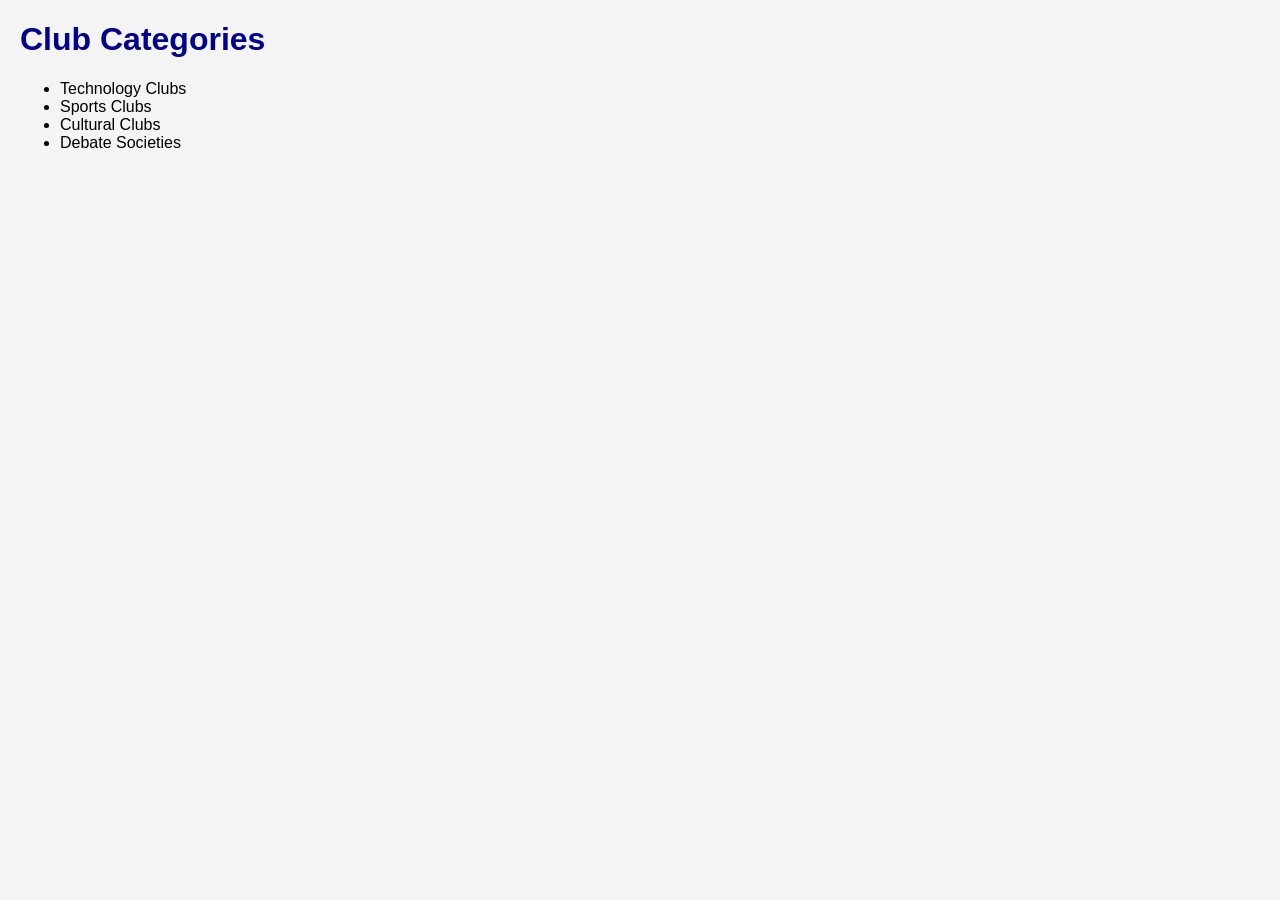
==== src/clubs.html @ 6634ff78 "added basic HTML pages and CSS" ====
<!DOCTYPE html>
<html>
<head>
    <title>Clubs</title>
    <link rel="stylesheet" href="../styles/style.css">
</head>
<body>

    <h1>Club Categories</h1>

    <ul>
        <li>Technology Clubs</li>
        <li>Sports Clubs</li>
        <li>Cultural Clubs</li>
        <li>Debate Societies</li>
    </ul>

</body>
</html>
---- styles/style.css ----
body {
    font-family: Arial;
    margin: 20px;
    background-color: #f4f4f4;
}

h1 {
    color: darkblue;
}

nav a {
    margin: 10px;
    text-decoration: none;
    color: black;
}

nav a:hover {
    color: blue;
}

/* MEDIA QUERY (IMPORTANT FOR MARKS) */
@media (max-width: 600px) {
    body {
        background-color: lightgray;
    }

    nav a {
        display: block;
        margin: 5px 0;
    }
}
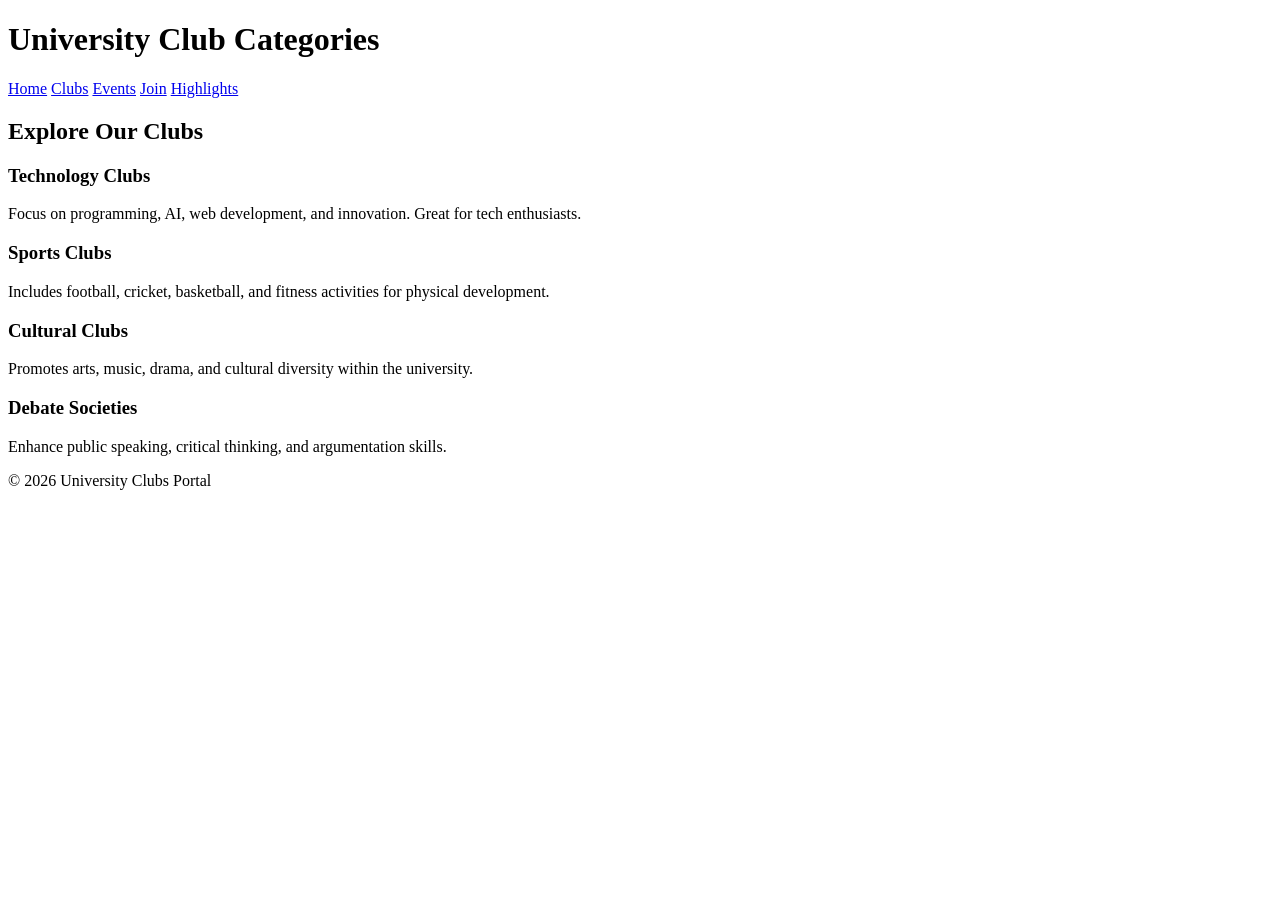
==== commit 64fbe467: "Added clubs page and updated CSS with responsive design" ====
--- a/src/clubs.html
+++ b/src/clubs.html
@@ -1,19 +1,52 @@
 <!DOCTYPE html>
-<html>
+<html lang="en">
 <head>
-    <title>Clubs</title>
-    <link rel="stylesheet" href="../styles/style.css">
+    <meta charset="UTF-8">
+    <meta name="viewport" content="width=device-width, initial-scale=1.0">
+    <title>Club Categories</title>
+    <link rel="stylesheet" href="../styles/styles.css">
 </head>
 <body>
 
-    <h1>Club Categories</h1>
+<header>
+    <h1>University Club Categories</h1>
+    <nav>
+        <a href="index.html">Home</a>
+        <a href="clubs.html">Clubs</a>
+        <a href="events.html">Events</a>
+        <a href="join.html">Join</a>
+        <a href="highlights.html">Highlights</a>
+    </nav>
+</header>
 
-    <ul>
-        <li>Technology Clubs</li>
-        <li>Sports Clubs</li>
-        <li>Cultural Clubs</li>
-        <li>Debate Societies</li>
-    </ul>
+<section class="container">
+    <h2>Explore Our Clubs</h2>
+
+    <div class="club">
+        <h3>Technology Clubs</h3>
+        <p>Focus on programming, AI, web development, and innovation. Great for tech enthusiasts.</p>
+    </div>
+
+    <div class="club">
+        <h3>Sports Clubs</h3>
+        <p>Includes football, cricket, basketball, and fitness activities for physical development.</p>
+    </div>
+
+    <div class="club">
+        <h3>Cultural Clubs</h3>
+        <p>Promotes arts, music, drama, and cultural diversity within the university.</p>
+    </div>
+
+    <div class="club">
+        <h3>Debate Societies</h3>
+        <p>Enhance public speaking, critical thinking, and argumentation skills.</p>
+    </div>
+
+</section>
+
+<footer>
+    <p>© 2026 University Clubs Portal</p>
+</footer>
 
 </body>
 </html>
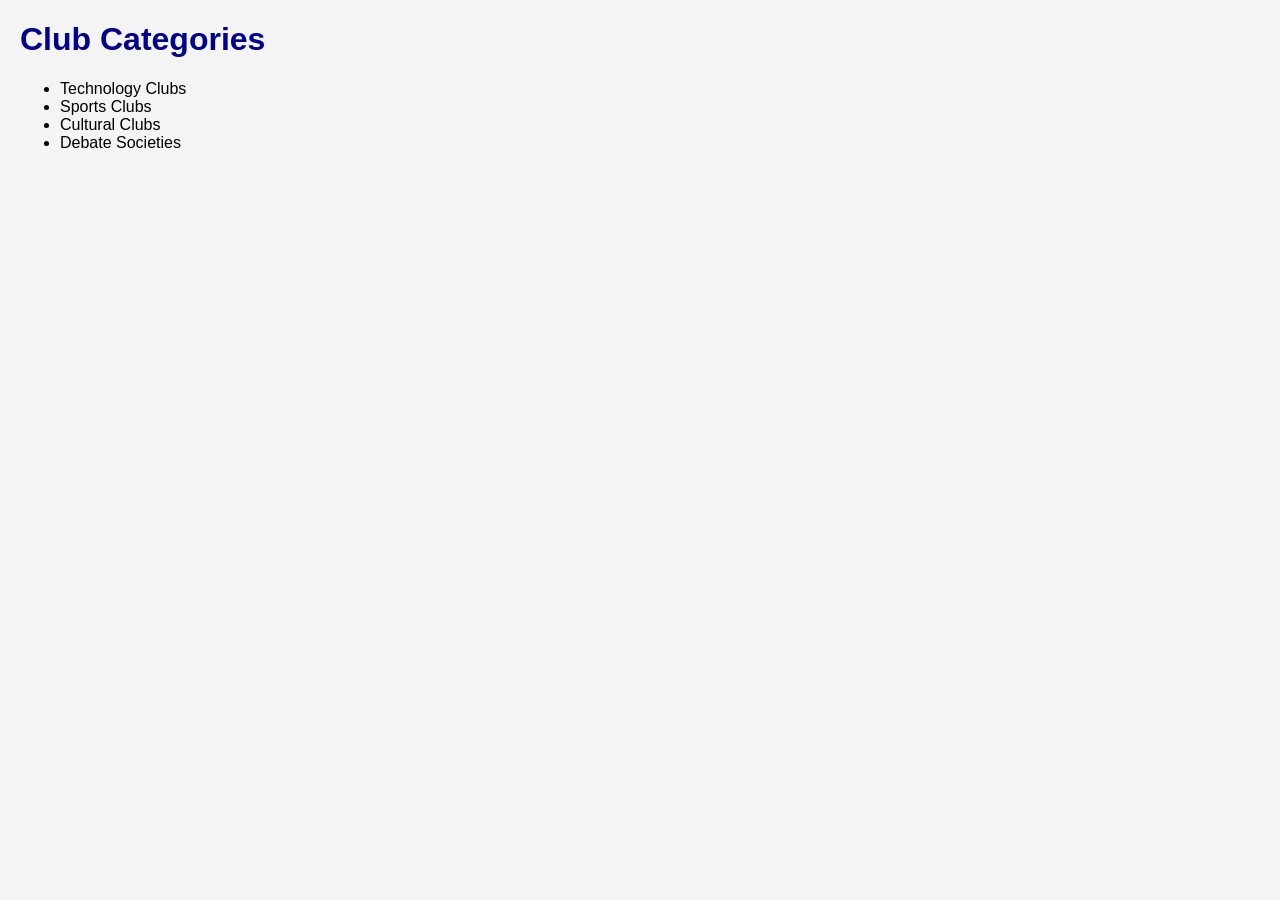
==== commit e0bd8a1d: "Merge 74e3715d9492571cdde84331e32d129b619f80eb into a8b55f3d768a52c617a30f2fc7842aaa315f022a" ====
--- a/src/clubs.html
+++ b/src/clubs.html
@@ -1,52 +1,19 @@
 <!DOCTYPE html>
-<html lang="en">
+<html>
 <head>
-    <meta charset="UTF-8">
-    <meta name="viewport" content="width=device-width, initial-scale=1.0">
-    <title>Club Categories</title>
-    <link rel="stylesheet" href="../styles/styles.css">
+    <title>Clubs</title>
+    <link rel="stylesheet" href="../styles/style.css">
 </head>
 <body>
 
-<header>
-    <h1>University Club Categories</h1>
-    <nav>
-        <a href="index.html">Home</a>
-        <a href="clubs.html">Clubs</a>
-        <a href="events.html">Events</a>
-        <a href="join.html">Join</a>
-        <a href="highlights.html">Highlights</a>
-    </nav>
-</header>
+    <h1>Club Categories</h1>
 
-<section class="container">
-    <h2>Explore Our Clubs</h2>
-
-    <div class="club">
-        <h3>Technology Clubs</h3>
-        <p>Focus on programming, AI, web development, and innovation. Great for tech enthusiasts.</p>
-    </div>
-
-    <div class="club">
-        <h3>Sports Clubs</h3>
-        <p>Includes football, cricket, basketball, and fitness activities for physical development.</p>
-    </div>
-
-    <div class="club">
-        <h3>Cultural Clubs</h3>
-        <p>Promotes arts, music, drama, and cultural diversity within the university.</p>
-    </div>
-
-    <div class="club">
-        <h3>Debate Societies</h3>
-        <p>Enhance public speaking, critical thinking, and argumentation skills.</p>
-    </div>
-
-</section>
-
-<footer>
-    <p>© 2026 University Clubs Portal</p>
-</footer>
+    <ul>
+        <li>Technology Clubs</li>
+        <li>Sports Clubs</li>
+        <li>Cultural Clubs</li>
+        <li>Debate Societies</li>
+    </ul>
 
 </body>
 </html>
--- a/styles/style.css
+++ b/styles/style.css
@@ -0,0 +1,76 @@
+body {
+    font-family: Arial;
+    margin: 20px;
+    background-color: #f4f4f4;
+}
+
+h1 {
+    color: darkblue;
+}
+
+nav a {
+    margin: 10px;
+    text-decoration: none;
+    color: black;
+}
+
+nav a:hover {
+    color: blue;
+}
+body {
+    font-family: Arial;
+    margin: 20px;
+    background-color: #f4f4f4;
+}
+
+h1 {
+    color: darkblue;
+}
+
+nav a {
+    margin: 10px;
+    text-decoration: none;
+    color: black;
+}
+
+nav a:hover {
+    color: blue;
+}
+
+/* MEDIA QUERY (IMPORTANT FOR MARKS) */
+@media (max-width: 600px) {
+    body {
+        background-color: lightgray;
+    }
+
+    nav a {
+        display: block;
+        margin: 5px 0;
+    }
+    .event {
+    background: #eaf2f8;
+    padding: 15px;
+    margin: 10px 0;
+    border-radius: 8px;
+}
+
+/* Responsive Design */
+@media (max-width: 768px) {
+    .event {
+        font-size: 14px;
+        padding: 10px;
+    }
+}
+}
+
+/* MEDIA QUERY (IMPORTANT FOR MARKS) */
+@media (max-width: 600px) {
+    body {
+        background-color: lightgray;
+    }
+
+    nav a {
+        display: block;
+        margin: 5px 0;
+    }
+}
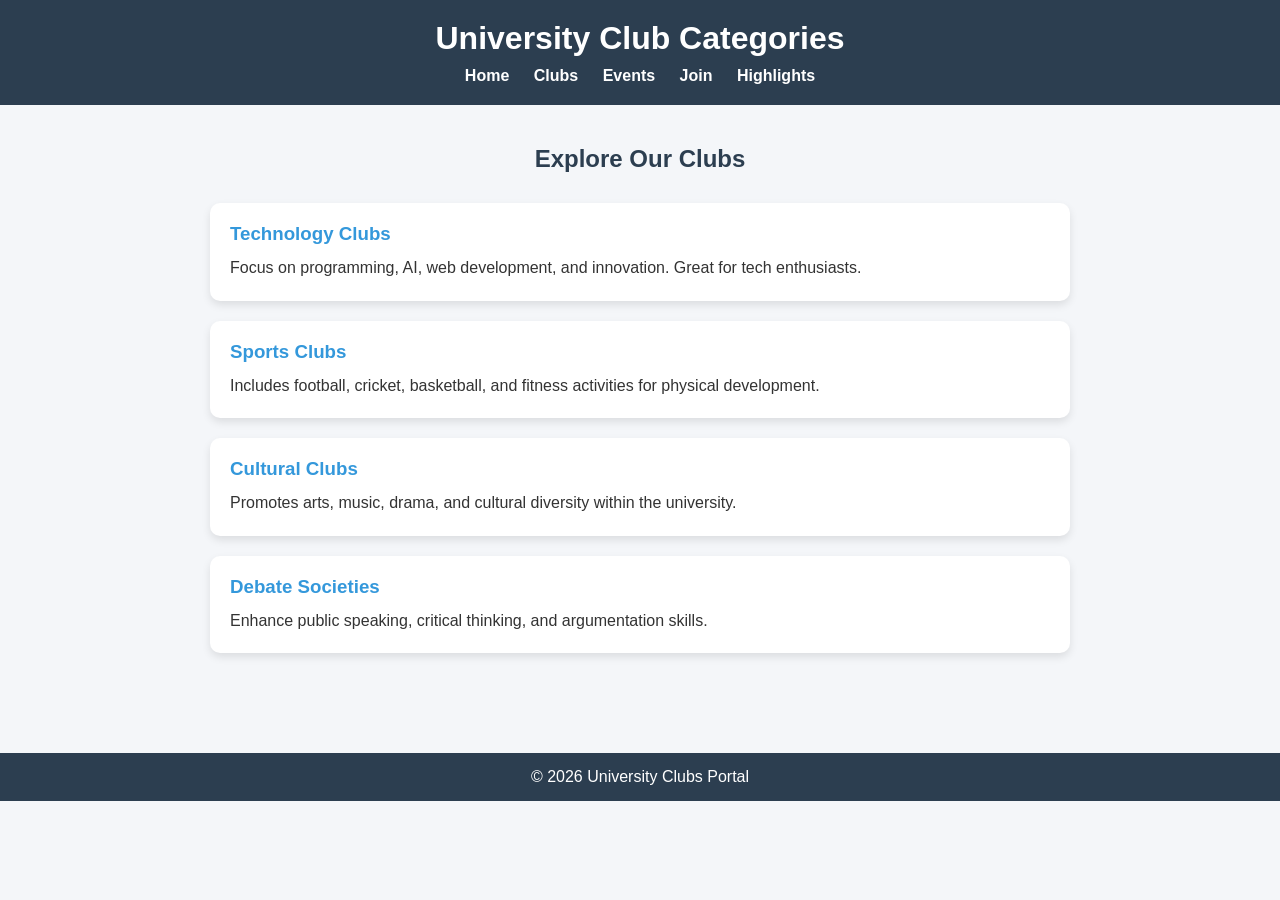
==== commit fe79ee29: "Clubs page along CSS added with all functionalities by Kashuf" ====
--- a/src/clubs.html
+++ b/src/clubs.html
@@ -1,19 +1,148 @@
 <!DOCTYPE html>
-<html>
+<html lang="en">
 <head>
-    <title>Clubs</title>
-    <link rel="stylesheet" href="../styles/style.css">
+    <meta charset="UTF-8">
+    <meta name="viewport" content="width=device-width, initial-scale=1.0">
+    <title>Club Categories</title>
+
+    <style>
+        /* Reset & base styles */
+        * {
+            margin: 0;
+            padding: 0;
+            box-sizing: border-box;
+            font-family: Arial, sans-serif;
+        }
+
+        body {
+            background-color: #f4f6f9;
+            color: #333;
+        }
+
+        /* Header */
+        header {
+            background-color: #2c3e50;
+            color: white;
+            padding: 20px;
+            text-align: center;
+        }
+
+        header h1 {
+            margin-bottom: 10px;
+        }
+
+        nav a {
+            color: white;
+            margin: 0 10px;
+            text-decoration: none;
+            font-weight: bold;
+        }
+
+        nav a:hover {
+            text-decoration: underline;
+        }
+
+        /* Container */
+        .container {
+            padding: 40px 20px;
+            max-width: 900px;
+            margin: auto;
+        }
+
+        .container h2 {
+            text-align: center;
+            margin-bottom: 30px;
+            color: #2c3e50;
+        }
+
+        /* Club Cards */
+        .club {
+            background: white;
+            padding: 20px;
+            margin-bottom: 20px;
+            border-radius: 10px;
+            box-shadow: 0 4px 8px rgba(0,0,0,0.1);
+            transition: transform 0.2s, box-shadow 0.2s;
+        }
+
+        .club:hover {
+            transform: translateY(-5px);
+            box-shadow: 0 6px 12px rgba(0,0,0,0.15);
+        }
+
+        .club h3 {
+            color: #3498db;
+            margin-bottom: 10px;
+        }
+
+        .club p {
+            line-height: 1.6;
+        }
+
+        /* Footer */
+        footer {
+            text-align: center;
+            padding: 15px;
+            background-color: #2c3e50;
+            color: white;
+            margin-top: 40px;
+        }
+
+        /* Responsive */
+        @media (max-width: 600px) {
+            nav {
+                display: flex;
+                flex-direction: column;
+                gap: 10px;
+            }
+
+            nav a {
+                margin: 5px 0;
+            }
+        }
+    </style>
 </head>
 <body>
 
-    <h1>Club Categories</h1>
+<header>
+    <h1>University Club Categories</h1>
+    <nav>
+        <a href="index.html">Home</a>
+        <a href="clubs.html">Clubs</a>
+        <a href="events.html">Events</a>
+        <a href="join.html">Join</a>
+        <a href="highlights.html">Highlights</a>
+    </nav>
+</header>
 
-    <ul>
-        <li>Technology Clubs</li>
-        <li>Sports Clubs</li>
-        <li>Cultural Clubs</li>
-        <li>Debate Societies</li>
-    </ul>
+<section class="container">
+    <h2>Explore Our Clubs</h2>
+
+    <div class="club">
+        <h3>Technology Clubs</h3>
+        <p>Focus on programming, AI, web development, and innovation. Great for tech enthusiasts.</p>
+    </div>
+
+    <div class="club">
+        <h3>Sports Clubs</h3>
+        <p>Includes football, cricket, basketball, and fitness activities for physical development.</p>
+    </div>
+
+    <div class="club">
+        <h3>Cultural Clubs</h3>
+        <p>Promotes arts, music, drama, and cultural diversity within the university.</p>
+    </div>
+
+    <div class="club">
+        <h3>Debate Societies</h3>
+        <p>Enhance public speaking, critical thinking, and argumentation skills.</p>
+    </div>
+
+</section>
+
+<footer>
+    <p>© 2026 University Clubs Portal</p>
+</footer>
 
 </body>
 </html>
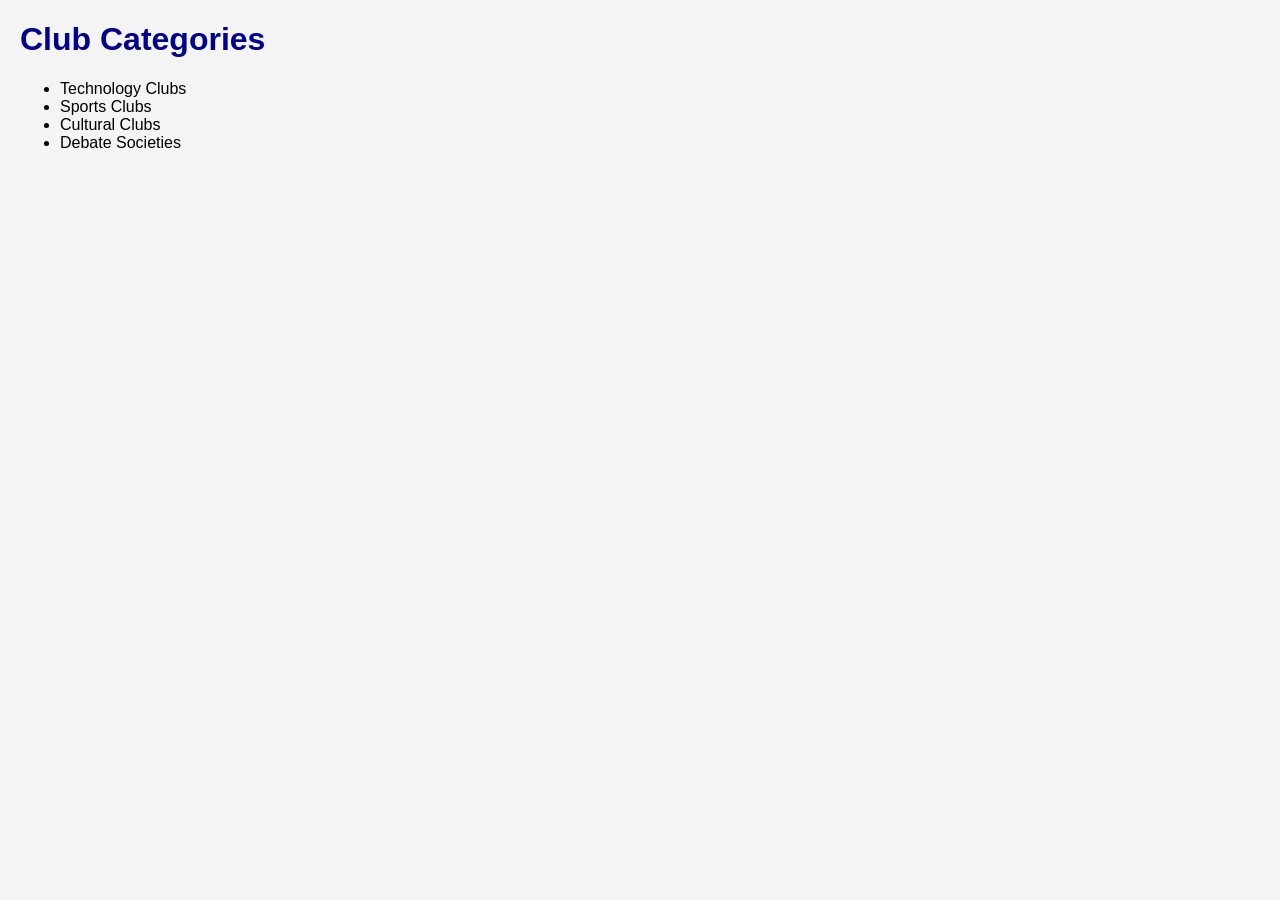
==== commit afe38075: "Merge 74e3715d9492571cdde84331e32d129b619f80eb into e3987e7eba14c6caded5d5b00c6563bac299b656" ====
--- a/src/clubs.html
+++ b/src/clubs.html
@@ -1,148 +1,19 @@
 <!DOCTYPE html>
-<html lang="en">
+<html>
 <head>
-    <meta charset="UTF-8">
-    <meta name="viewport" content="width=device-width, initial-scale=1.0">
-    <title>Club Categories</title>
-
-    <style>
-        /* Reset & base styles */
-        * {
-            margin: 0;
-            padding: 0;
-            box-sizing: border-box;
-            font-family: Arial, sans-serif;
-        }
-
-        body {
-            background-color: #f4f6f9;
-            color: #333;
-        }
-
-        /* Header */
-        header {
-            background-color: #2c3e50;
-            color: white;
-            padding: 20px;
-            text-align: center;
-        }
-
-        header h1 {
-            margin-bottom: 10px;
-        }
-
-        nav a {
-            color: white;
-            margin: 0 10px;
-            text-decoration: none;
-            font-weight: bold;
-        }
-
-        nav a:hover {
-            text-decoration: underline;
-        }
-
-        /* Container */
-        .container {
-            padding: 40px 20px;
-            max-width: 900px;
-            margin: auto;
-        }
-
-        .container h2 {
-            text-align: center;
-            margin-bottom: 30px;
-            color: #2c3e50;
-        }
-
-        /* Club Cards */
-        .club {
-            background: white;
-            padding: 20px;
-            margin-bottom: 20px;
-            border-radius: 10px;
-            box-shadow: 0 4px 8px rgba(0,0,0,0.1);
-            transition: transform 0.2s, box-shadow 0.2s;
-        }
-
-        .club:hover {
-            transform: translateY(-5px);
-            box-shadow: 0 6px 12px rgba(0,0,0,0.15);
-        }
-
-        .club h3 {
-            color: #3498db;
-            margin-bottom: 10px;
-        }
-
-        .club p {
-            line-height: 1.6;
-        }
-
-        /* Footer */
-        footer {
-            text-align: center;
-            padding: 15px;
-            background-color: #2c3e50;
-            color: white;
-            margin-top: 40px;
-        }
-
-        /* Responsive */
-        @media (max-width: 600px) {
-            nav {
-                display: flex;
-                flex-direction: column;
-                gap: 10px;
-            }
-
-            nav a {
-                margin: 5px 0;
-            }
-        }
-    </style>
+    <title>Clubs</title>
+    <link rel="stylesheet" href="../styles/style.css">
 </head>
 <body>
 
-<header>
-    <h1>University Club Categories</h1>
-    <nav>
-        <a href="index.html">Home</a>
-        <a href="clubs.html">Clubs</a>
-        <a href="events.html">Events</a>
-        <a href="join.html">Join</a>
-        <a href="highlights.html">Highlights</a>
-    </nav>
-</header>
+    <h1>Club Categories</h1>
 
-<section class="container">
-    <h2>Explore Our Clubs</h2>
-
-    <div class="club">
-        <h3>Technology Clubs</h3>
-        <p>Focus on programming, AI, web development, and innovation. Great for tech enthusiasts.</p>
-    </div>
-
-    <div class="club">
-        <h3>Sports Clubs</h3>
-        <p>Includes football, cricket, basketball, and fitness activities for physical development.</p>
-    </div>
-
-    <div class="club">
-        <h3>Cultural Clubs</h3>
-        <p>Promotes arts, music, drama, and cultural diversity within the university.</p>
-    </div>
-
-    <div class="club">
-        <h3>Debate Societies</h3>
-        <p>Enhance public speaking, critical thinking, and argumentation skills.</p>
-    </div>
-
-</section>
-
-<footer>
-    <p>© 2026 University Clubs Portal</p>
-</footer>
+    <ul>
+        <li>Technology Clubs</li>
+        <li>Sports Clubs</li>
+        <li>Cultural Clubs</li>
+        <li>Debate Societies</li>
+    </ul>
 
 </body>
 </html>
--- a/styles/style.css
+++ b/styles/style.css
@@ -0,0 +1,76 @@
+body {
+    font-family: Arial;
+    margin: 20px;
+    background-color: #f4f4f4;
+}
+
+h1 {
+    color: darkblue;
+}
+
+nav a {
+    margin: 10px;
+    text-decoration: none;
+    color: black;
+}
+
+nav a:hover {
+    color: blue;
+}
+body {
+    font-family: Arial;
+    margin: 20px;
+    background-color: #f4f4f4;
+}
+
+h1 {
+    color: darkblue;
+}
+
+nav a {
+    margin: 10px;
+    text-decoration: none;
+    color: black;
+}
+
+nav a:hover {
+    color: blue;
+}
+
+/* MEDIA QUERY (IMPORTANT FOR MARKS) */
+@media (max-width: 600px) {
+    body {
+        background-color: lightgray;
+    }
+
+    nav a {
+        display: block;
+        margin: 5px 0;
+    }
+    .event {
+    background: #eaf2f8;
+    padding: 15px;
+    margin: 10px 0;
+    border-radius: 8px;
+}
+
+/* Responsive Design */
+@media (max-width: 768px) {
+    .event {
+        font-size: 14px;
+        padding: 10px;
+    }
+}
+}
+
+/* MEDIA QUERY (IMPORTANT FOR MARKS) */
+@media (max-width: 600px) {
+    body {
+        background-color: lightgray;
+    }
+
+    nav a {
+        display: block;
+        margin: 5px 0;
+    }
+}
